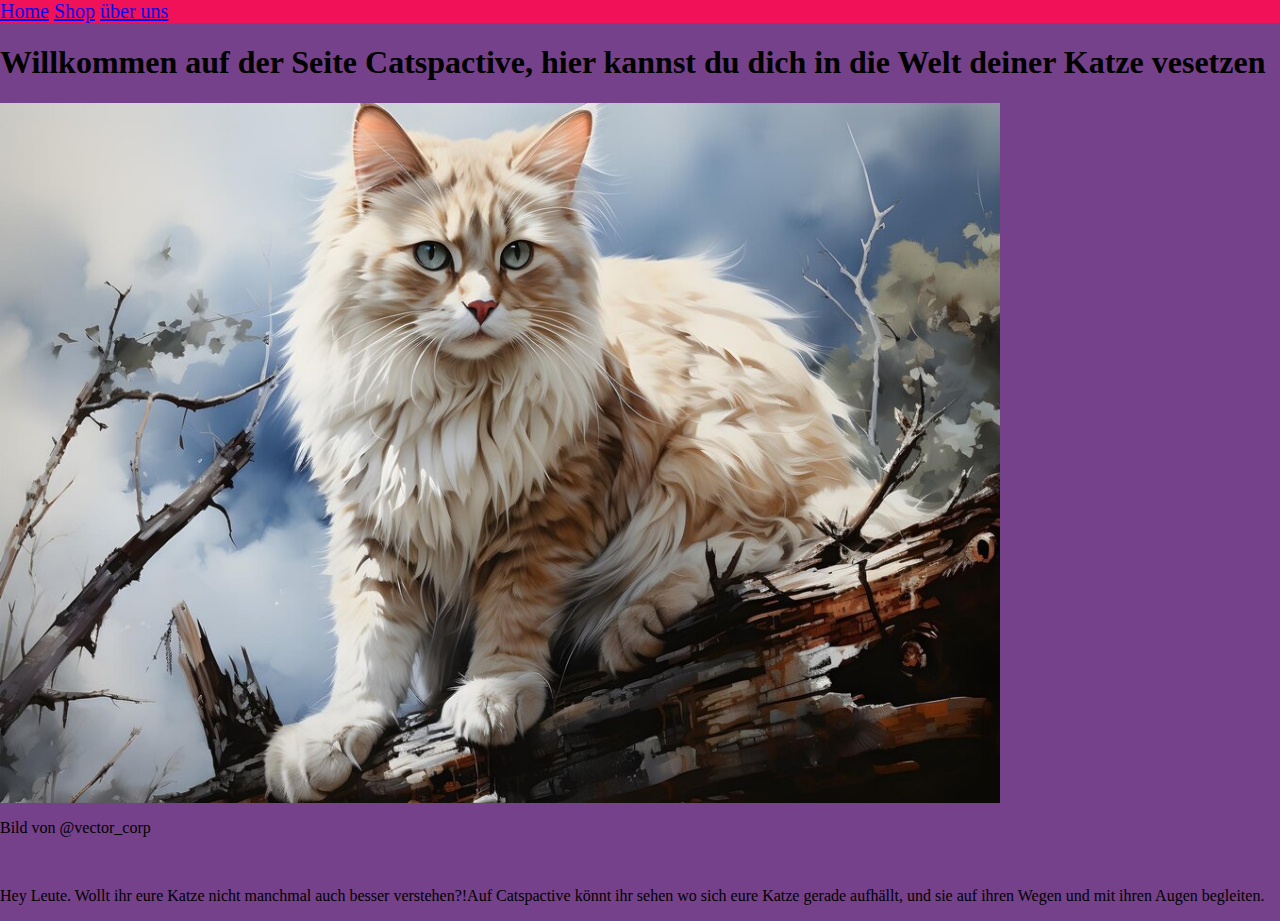
==== index.html @ d7e35523 "Farbe geändert" ====
<html>

<head>
  <style>
    .navi {
      background-color: #F01159;
      margin:0px; font-size: 20px;
    }

    body {
      background-color: #76418b;
      margin: 0px;
    }
  </style>
  <title>
    Catspactive: die Welt aus den Augen einer Katze</title>
</head>

<body>
  <div
     class="navi">
      <a href="index.html">Home</a> <a href="index.copy.html">Shop</a> <a href="index.html">über uns</a>
    
  </div>
  <h1>Willkommen auf der Seite Catspactive, hier kannst du dich in die Welt deiner Katze vesetzen</h1>
  <img src="bilder/schoene-katzenmalerei.jpg" width="1000" height="700" alt="">
  <p>Bild von @vector_corp</p><br>
  <P>Hey Leute. Wollt ihr eure Katze nicht manchmal auch besser verstehen?!Auf Catspactive könnt ihr sehen wo sich eure
    Katze gerade aufhällt, und sie auf ihren Wegen und mit ihren Augen begleiten.</P>
</body>

</html>
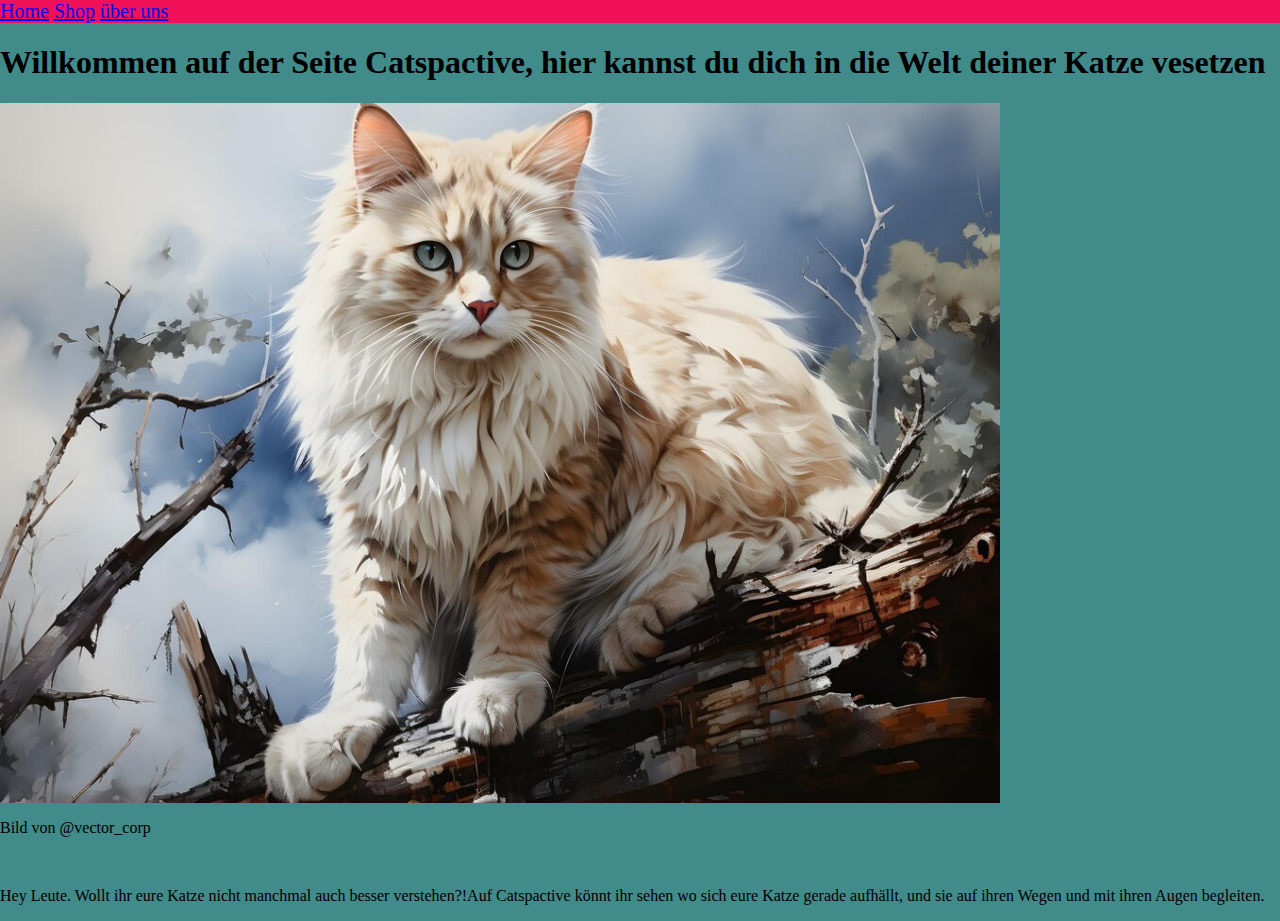
==== commit 23327f5d: "farbe geändert" ====
--- a/index.html
+++ b/index.html
@@ -8,7 +8,7 @@
     }
 
     body {
-      background-color: #76418b;
+      background-color: #418b8b;
       margin: 0px;
     }
   </style>
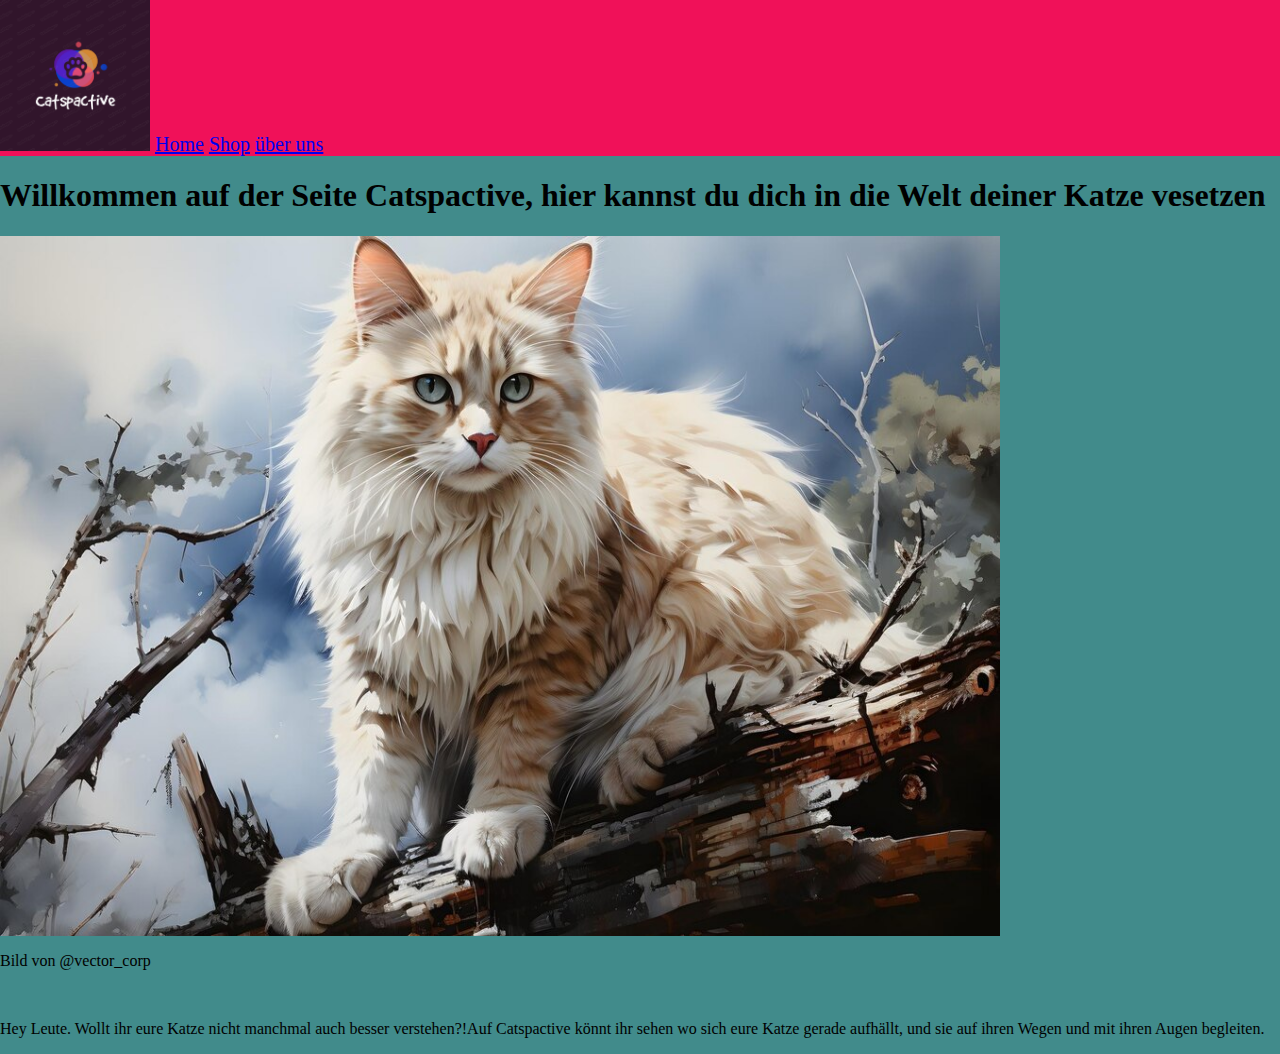
==== commit a5fe4497: "logo hinzugefügt" ====
--- a/index.html
+++ b/index.html
@@ -19,7 +19,10 @@
 <body>
   <div
      class="navi">
-      <a href="index.html">Home</a> <a href="index.copy.html">Shop</a> <a href="index.html">über uns</a>
+     <img src="bilder/Catspactive Logo.png" width="150">
+      <a href="index.html">Home</a> 
+      <a href="index.copy.html">Shop</a> 
+      <a href="index.html">über uns</a>
     
   </div>
   <h1>Willkommen auf der Seite Catspactive, hier kannst du dich in die Welt deiner Katze vesetzen</h1>
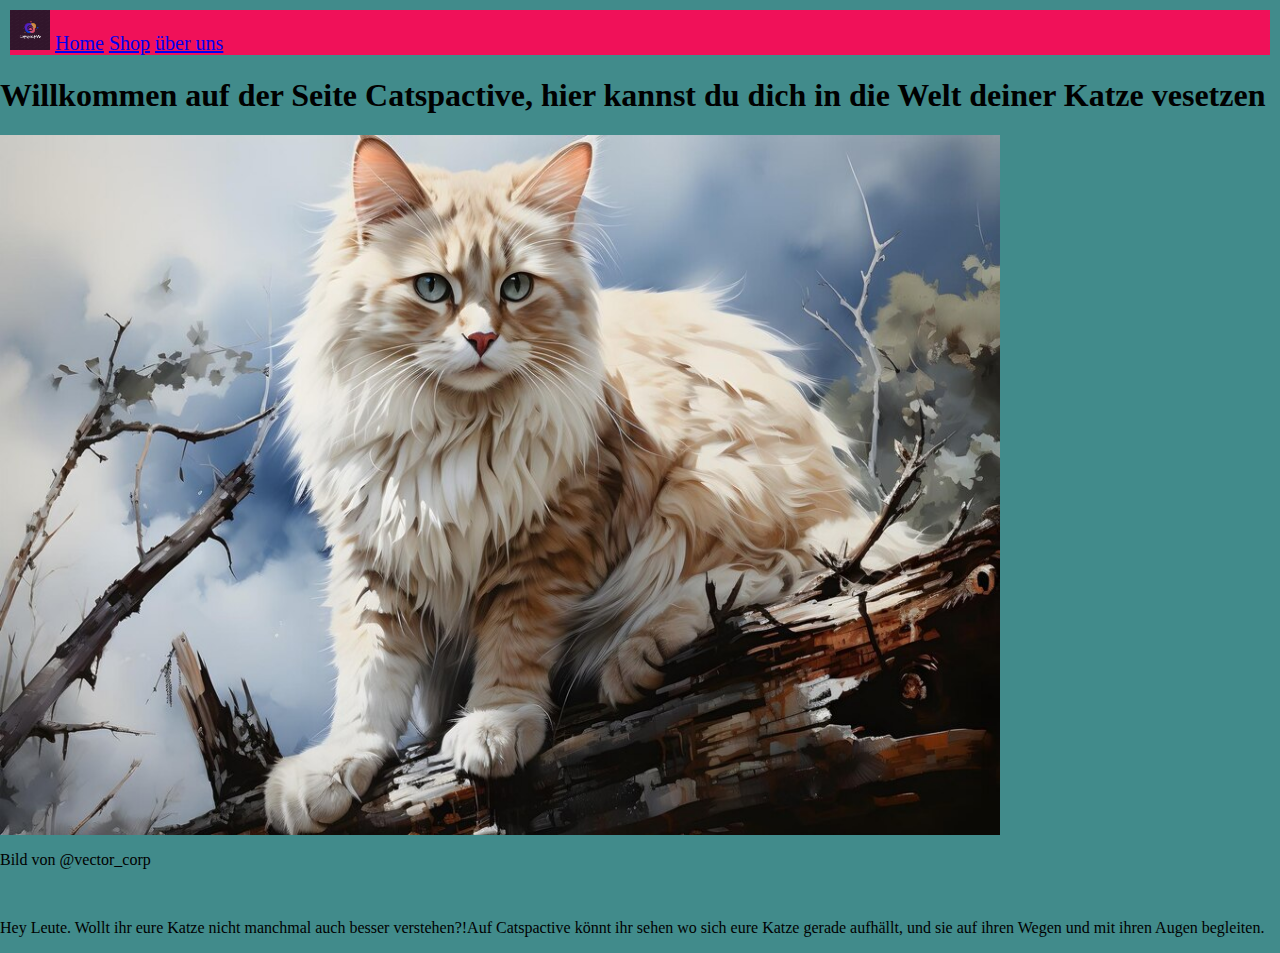
==== commit 8e22f96d: "logo größe" ====
--- a/index.html
+++ b/index.html
@@ -4,7 +4,7 @@
   <style>
     .navi {
       background-color: #F01159;
-      margin:0px; font-size: 20px;
+      margin:10px; font-size: 20px;
     }
 
     body {
@@ -19,7 +19,7 @@
 <body>
   <div
      class="navi">
-     <img src="bilder/Catspactive Logo.png" width="150">
+     <img src="bilder/Catspactive Logo.png" width="40">
       <a href="index.html">Home</a> 
       <a href="index.copy.html">Shop</a> 
       <a href="index.html">über uns</a>
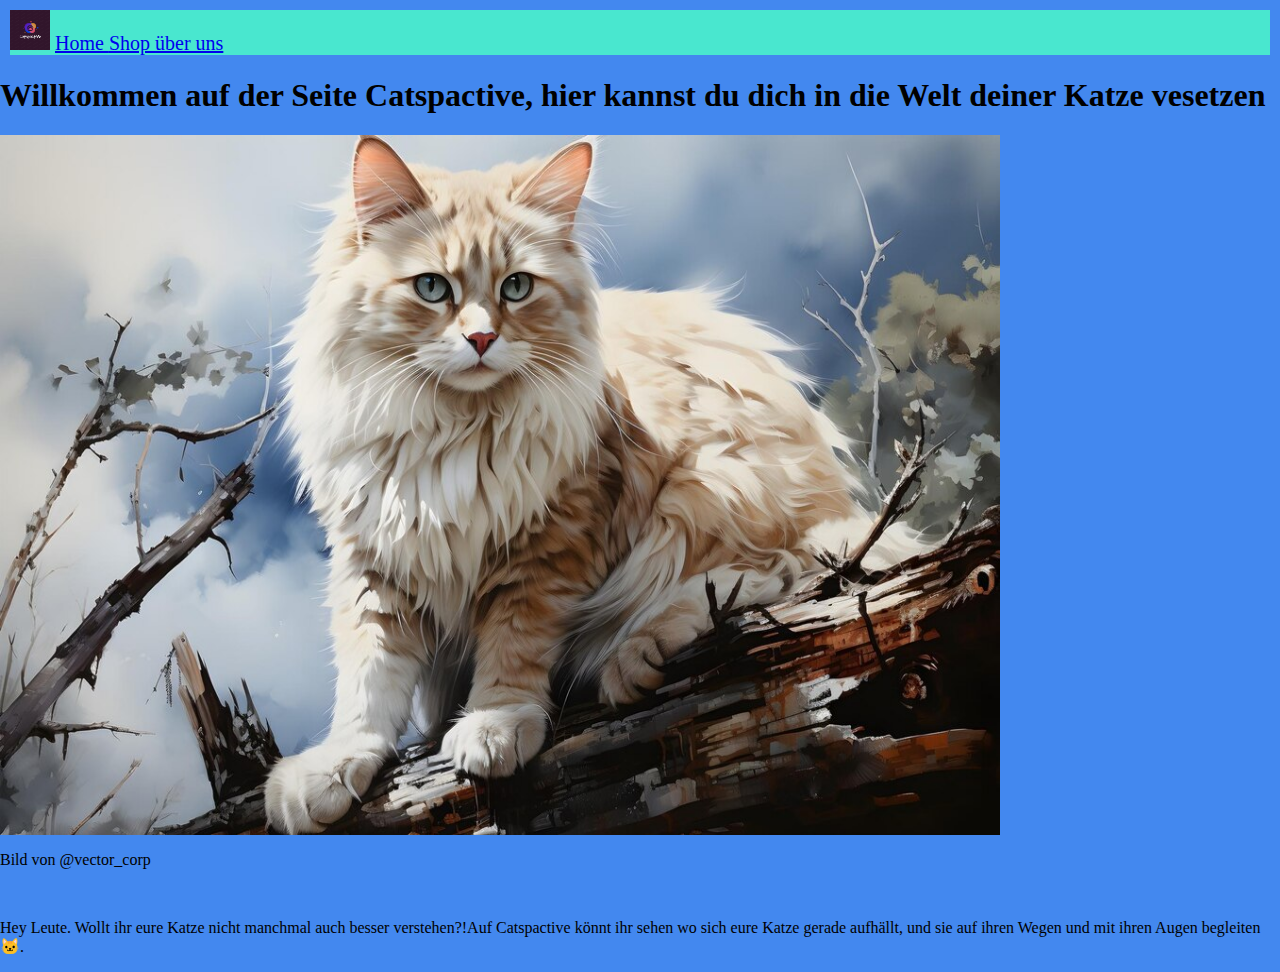
==== commit 18a20442: "abstand" ====
--- a/index.html
+++ b/index.html
@@ -1,35 +1,30 @@
 <html>
 
 <head>
-  <style>
-    .navi {
-      background-color: #F01159;
-      margin:10px; font-size: 20px;
-    }
 
-    body {
-      background-color: #418b8b;
-      margin: 0px;
-    }
-  </style>
   <title>
     Catspactive: die Welt aus den Augen einer Katze</title>
+    <link rel="stylesheet" href="style.css">
 </head>
 
 <body>
   <div
      class="navi">
      <img src="bilder/Catspactive Logo.png" width="40">
-      <a href="index.html">Home</a> 
-      <a href="index.copy.html">Shop</a> 
-      <a href="index.html">über uns</a>
+      <a href="index.html"> Home </a> 
+      <a href="Shop.html"> Shop </a> 
+      <a href="index copy.html"> über uns </a>
     
   </div>
   <h1>Willkommen auf der Seite Catspactive, hier kannst du dich in die Welt deiner Katze vesetzen</h1>
   <img src="bilder/schoene-katzenmalerei.jpg" width="1000" height="700" alt="">
   <p>Bild von @vector_corp</p><br>
   <P>Hey Leute. Wollt ihr eure Katze nicht manchmal auch besser verstehen?!Auf Catspactive könnt ihr sehen wo sich eure
-    Katze gerade aufhällt, und sie auf ihren Wegen und mit ihren Augen begleiten.</P>
+    Katze gerade aufhällt, und sie auf ihren Wegen und mit ihren Augen begleiten🐱.</P>
+    <script>
+      var Message ="Wollen sie auf diese website?"
+      alert(Message)
+    </script>
 </body>
 
 </html>--- a/style.css
+++ b/style.css
@@ -0,0 +1,9 @@
+.navi {
+    background-color: #4afac8d5;
+    margin:10px; font-size: 20px;
+  }
+
+  body {
+    background-color: #4388ef;
+    margin: 0px;
+  }